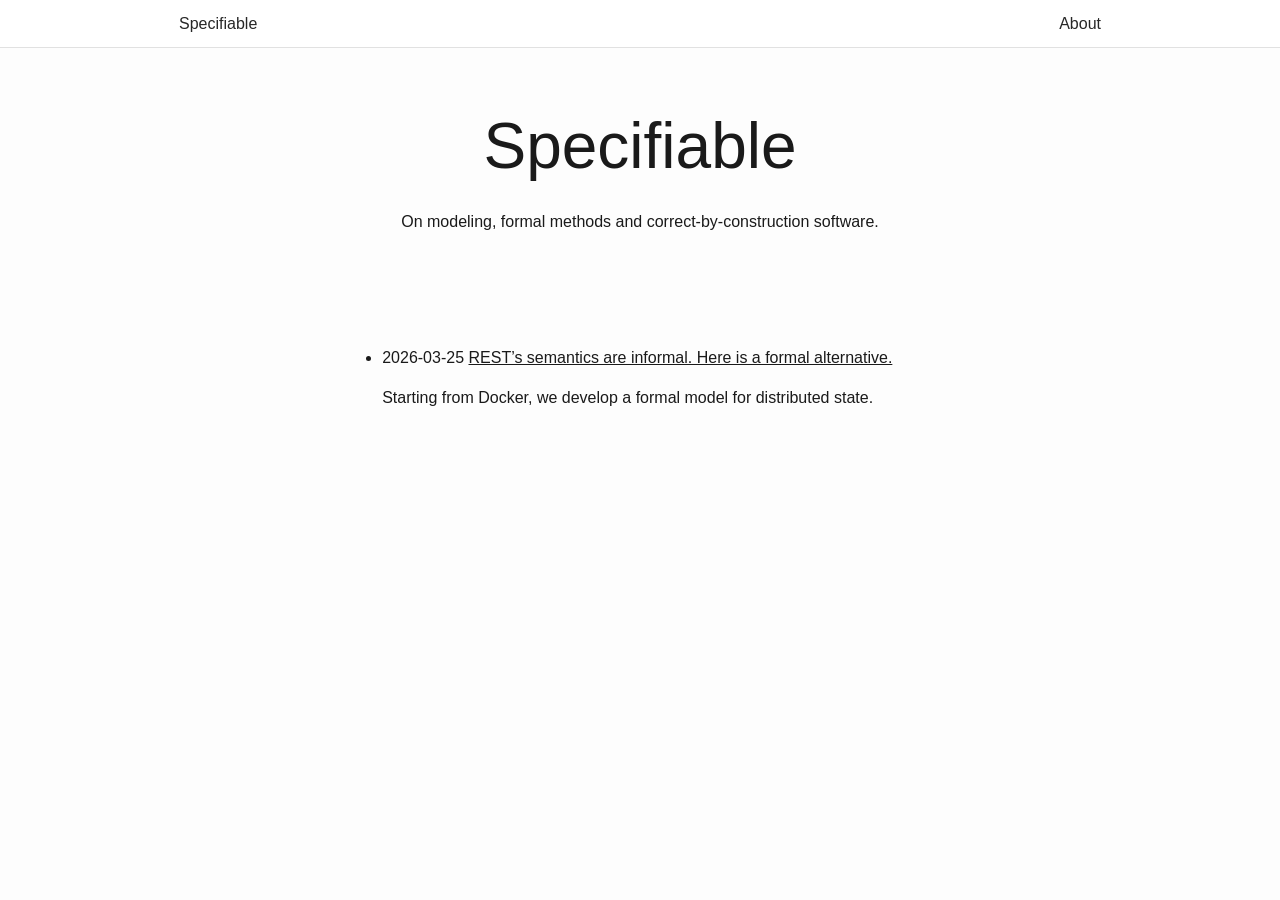
==== index.html @ 6216ee66 "deploy: 2f632dfc89223cc91a354c67f2b00ea8b266f9e5" ====
<!DOCTYPE html>
<html lang="en">
<head>
  <meta charset="utf-8">
  <meta name="viewport" content="width=device-width, initial-scale=1">
  <title>Specifiable</title>
  <!--link rel="stylesheet" href="/assets/katex/katex.min.css">
  <link rel="stylesheet" href="/assets/fonts/fonts.css">
  <link rel="stylesheet" href="/assets/style.css"-->
  <style>
    /* roboto-300 - latin */
    @font-face {
      font-display: swap; /* Check https://developer.mozilla.org/en-US/docs/Web/CSS/@font-face/font-display for other options. */
      font-family: 'Roboto';
      font-style: normal;
      font-weight: 300;
      src: url('assets/fonts/roboto-v51-latin-300.woff2') format('woff2'); /* Chrome 36+, Opera 23+, Firefox 39+, Safari 12+, iOS 10+ */
    }

    /* roboto-500 - latin */
    @font-face {
      font-display: swap; /* Check https://developer.mozilla.org/en-US/docs/Web/CSS/@font-face/font-display for other options. */
      font-family: 'Roboto';
      font-style: normal;
      font-weight: 500;
      src: url('assets/fonts/roboto-v51-latin-500.woff2') format('woff2'); /* Chrome 36+, Opera 23+, Firefox 39+, Safari 12+, iOS 10+ */
    }

    :root {
      /*
      --main-font:  ‘Roboto’, sans-serif ;
      --font-size:  1rem ;
      --header-height:  3rem ;

      fontcolor, background-color, maxwidth, margin-left, margin-right, margin-top, margin-bottom, linkcolor
      */
      --max-width:  1050px ;
    }

    /* ---- Reset ---- */
    *, *::before, *::after {
        box-sizing: border-box;
        margin: 0;
        padding: 0;
    }

    /* ---- Layout ---- */
    html {
      font-family: ‘Roboto’, sans-serif;
      font-size: 1rem;
      font-weight: 300;
      line-height: 1.5;
      color:  #1a1a1a ;
      background-color:  #fdfdfd ;
    }

    body {
      display: grid;
      grid-template-rows: auto 1fr;
      min-height: 100vh;
      margin: 0 auto;
      max-width: var(--max-width);
      padding-left:  50px ;
      padding-right:  50px ;
      padding-top:  50px ;
      padding-bottom:  50px ;
      hyphens: auto;
      overflow-wrap: break-word;
      text-rendering: optimizeLegibility;
      font-kerning: normal;
    }

    header.topheader {
      position: fixed;
      top: 0;
      left: 0;
      right: 0;
      height: 3rem;
      background: white;
      opacity: .94;
      z-index: 100;
      border-bottom: 1px solid #e0e0e0;
    }

    header nav {
      display: flex;
      justify-content: space-between;
      align-items: center;
      height: 100%;
      max-width: var(--max-width);
      margin-inline: auto;
      padding-inline: 4rem;
      gap: 2rem;
    }

    header nav div {
      display: flex;
      gap: 2rem;
    }

    header nav a {
      text-decoration: none;
      color: inherit;
    }

    main {
      /*
      display: grid;
      grid-template-columns: 1fr 3fr;
      */
      margin-top: 3rem;       /* clear the fixed header */
      max-width: 1200px;
      width: 100%;
      margin-inline: auto;    /* center on wide screens */
    }

    /* ---- Table of contents ---- */
    aside {
      padding: 2rem 1rem 2rem 2rem;
    }

    #toc {
      position: sticky;
      top: 4rem;              /* header height + small gap */
      font-size: .75rem;
      font-weight: 500;
      line-height: 1.7;
      z-index: 1;
    }
    #toc li {
      list-style: none;
    }
    #toc ul {
      padding-left: 1.3em;
    }
    #toc > ul {
      padding-left: 0;
    }
    #toc a:not(:hover) {
      text-decoration: none;
    }
    #toc a:hover {
      text-decoration: none;
      color: #2698ba;
      transition: all 0.2s ease-in-out;
    }

    /* ---- Article ---- */
    article {
      padding: 2rem 2rem 2rem 1rem;
      min-width: 0;           /* prevents grid blowout with long content */
    }

    p {
      margin: 1em 0;
    }

    .intro p {
      text-align: center;
    }

    main.home {
      display: grid;
      grid-template-columns: 1fr 3fr 1fr;
    }

    .intro, .posts {
      grid-column: 2;
    }

    .posts {
      margin-top: 5rem;
      /*max-width: 66%;*/
    }

    /*
    .posts ul {
      max-width: 60ch;
    }
    */

    a {
      color: #1a1a1a;
    }

    a:visited {
      color: #1a1a1a;
    }

    h1, h2, h3, h4, h5, h6 {
      margin-top: 1.4em;
      text-align: center;
      font-weight: 300;
    }

    h1 {
      margin-top: 0;
      font-size: 4rem;
    }

    h2 {
      font-size: 2rem;
    }

    h3 {
      font-size: 1.75rem;
    }

    h5, h6 {
      font-size: 1em;
      font-style: italic;
    }

    h6 {
      font-weight: normal;
    }

    ol, ul {
      padding-left: 1.7em;
      margin-top: 1em;
    }

    li > ol, li > ul {
      margin-top: 0;
    }

    header {
      margin-bottom: 4em;
      text-align: center;
    }

    code {
      font-family:  Menlo, Monaco, Consolas, 'Lucida Console', monospace ;
      color: #2698ba;
      background-color: #2c3237;
      padding: .2em .4em;
      font-size: 85%;
      margin: 0;
      hyphens: manual;
      border-radius: 3px;
      word-wrap: break-word;
    }

    pre {
      margin: 1em 0;
      background-color: #2c3237;
      padding: 0.5em;
      overflow: auto;
      border-radius: 5px;
    }

    pre code {
      padding: 0;
      overflow: visible;
      overflow-wrap: normal;
    }

    .sourceCode {
     background-color: transparent;
     overflow: visible;
    }

    .date {
      color: #828282;
      font-size: .875rem;
      text-align: left;
      /*margin-bottom: 0;*/
    }

    .abstract {
      text-align: left;
    }

    .abstract-title {
      text-align: center;
    }

    .filetree {
      line-height: 1;
    }
  </style>
</head>
<body>

  <header class="topheader">
    <nav>
      <a href="/">Specifiable</a>
      <div>
        <a href="/about.html">About</a>
      </div>
    </nav>
  </header>

  <main class="home">

    <section class="intro">
      <h1>Specifiable</h1>
      <p>On modeling, formal methods and correct-by-construction
software.</p>
    </section>

    <section class="posts">
      <ul>
                <li>
          <time datetime="2026-03-25">2026-03-25</time>
          <a href="posts/entity-protocol.html">REST’s semantics are
informal. Here is a formal alternative.</a>
                    <p>Starting from Docker, we develop a formal model
for distributed state.</p>
                  </li>
              </ul>
    </section>

  </main>

</body>
</html>
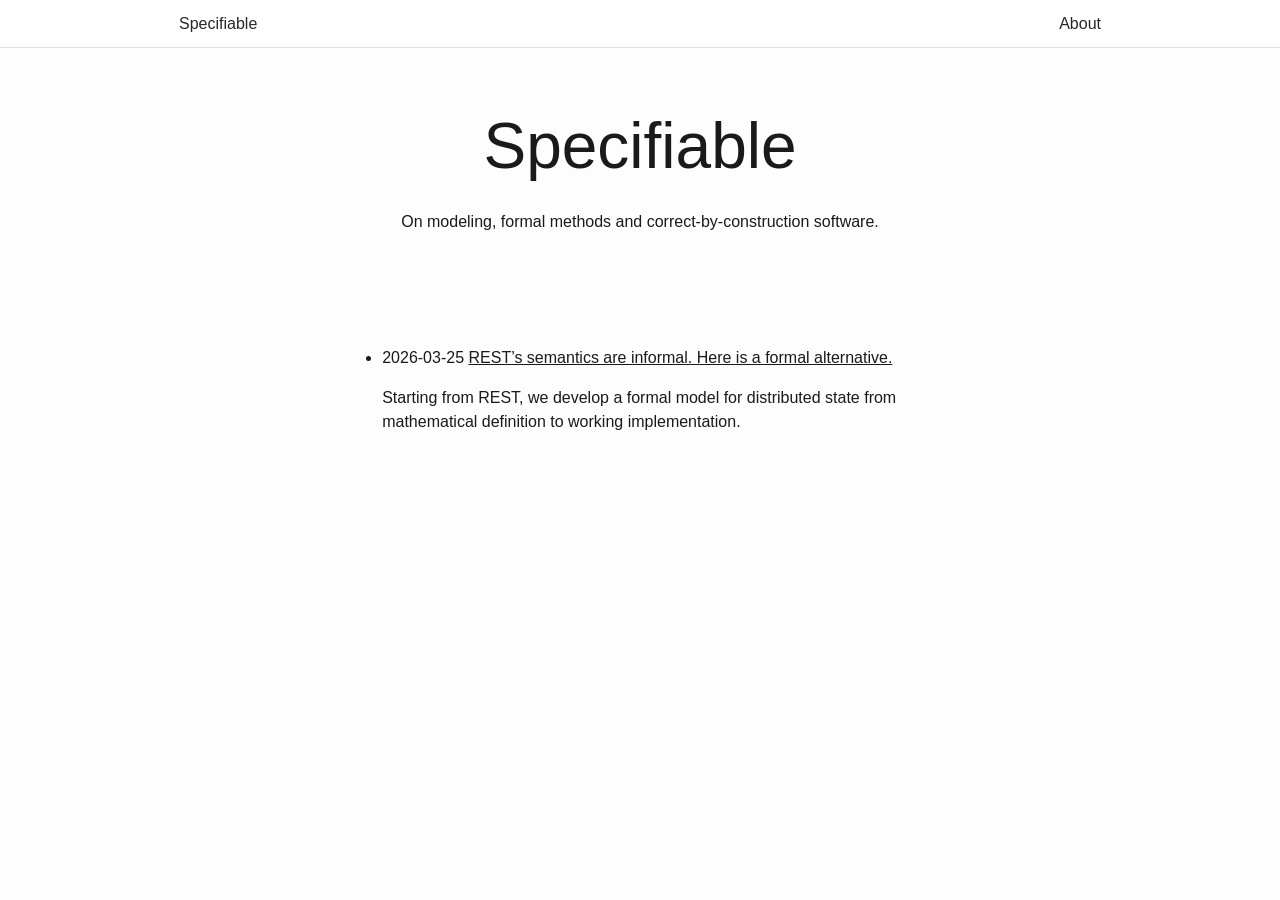
==== commit 680204c2: "deploy: d3613502676cbb1a15d4b5ff7145aa96675464ee" ====
--- a/index.html
+++ b/index.html
@@ -4,9 +4,7 @@
   <meta charset="utf-8">
   <meta name="viewport" content="width=device-width, initial-scale=1">
   <title>Specifiable</title>
-  <!--link rel="stylesheet" href="/assets/katex/katex.min.css">
-  <link rel="stylesheet" href="/assets/fonts/fonts.css">
-  <link rel="stylesheet" href="/assets/style.css"-->
+  <!--link rel="stylesheet" href="/assets/katex/katex.min.css"-->
   <style>
     /* roboto-300 - latin */
     @font-face {
@@ -27,14 +25,14 @@
     }
 
     :root {
-      /*
-      --main-font:  ‘Roboto’, sans-serif ;
-      --font-size:  1rem ;
-      --header-height:  3rem ;
-
-      fontcolor, background-color, maxwidth, margin-left, margin-right, margin-top, margin-bottom, linkcolor
-      */
       --max-width:  1050px ;
+      --font-color:  #1a1a1a ;
+      --background-color:  #fdfdfd ;
+      --padding-left:  50px ;
+      --padding-right:  50px ;
+      --padding-top:  50px ;
+      --padding-bottom:  50px ;
+      --link-color:  #1a1a1a ;
     }
 
     /* ---- Reset ---- */
@@ -50,8 +48,8 @@
       font-size: 1rem;
       font-weight: 300;
       line-height: 1.5;
-      color:  #1a1a1a ;
-      background-color:  #fdfdfd ;
+      color: var(--font-color);
+      background-color: var(--background-color);
     }
 
     body {
@@ -60,10 +58,10 @@
       min-height: 100vh;
       margin: 0 auto;
       max-width: var(--max-width);
-      padding-left:  50px ;
-      padding-right:  50px ;
-      padding-top:  50px ;
-      padding-bottom:  50px ;
+      padding-left: var(--padding-left);
+      padding-right: var(--padding-right);
+      padding-top: var(--padding-top);
+      padding-bottom: var(--padding-bottom);
       hyphens: auto;
       overflow-wrap: break-word;
       text-rendering: optimizeLegibility;
@@ -104,53 +102,12 @@
     }
 
     main {
-      /*
-      display: grid;
-      grid-template-columns: 1fr 3fr;
-      */
       margin-top: 3rem;       /* clear the fixed header */
       max-width: 1200px;
       width: 100%;
       margin-inline: auto;    /* center on wide screens */
     }
 
-    /* ---- Table of contents ---- */
-    aside {
-      padding: 2rem 1rem 2rem 2rem;
-    }
-
-    #toc {
-      position: sticky;
-      top: 4rem;              /* header height + small gap */
-      font-size: .75rem;
-      font-weight: 500;
-      line-height: 1.7;
-      z-index: 1;
-    }
-    #toc li {
-      list-style: none;
-    }
-    #toc ul {
-      padding-left: 1.3em;
-    }
-    #toc > ul {
-      padding-left: 0;
-    }
-    #toc a:not(:hover) {
-      text-decoration: none;
-    }
-    #toc a:hover {
-      text-decoration: none;
-      color: #2698ba;
-      transition: all 0.2s ease-in-out;
-    }
-
-    /* ---- Article ---- */
-    article {
-      padding: 2rem 2rem 2rem 1rem;
-      min-width: 0;           /* prevents grid blowout with long content */
-    }
-
     p {
       margin: 1em 0;
     }
@@ -170,21 +127,14 @@
 
     .posts {
       margin-top: 5rem;
-      /*max-width: 66%;*/
-    }
-
-    /*
-    .posts ul {
-      max-width: 60ch;
-    }
-    */
+    }
 
     a {
-      color: #1a1a1a;
+      color: var(--link-color);
     }
 
     a:visited {
-      color: #1a1a1a;
+      color: var(--link-color);
     }
 
     h1, h2, h3, h4, h5, h6 {
@@ -232,7 +182,7 @@
     code {
       font-family:  Menlo, Monaco, Consolas, 'Lucida Console', monospace ;
       color: #2698ba;
-      background-color: #2c3237;
+      background-color: #c8c9ca;
       padding: .2em .4em;
       font-size: 85%;
       margin: 0;
@@ -243,7 +193,7 @@
 
     pre {
       margin: 1em 0;
-      background-color: #2c3237;
+      background-color: #c8c9ca;
       padding: 0.5em;
       overflow: auto;
       border-radius: 5px;
@@ -305,8 +255,9 @@
           <time datetime="2026-03-25">2026-03-25</time>
           <a href="posts/entity-protocol.html">REST’s semantics are
 informal. Here is a formal alternative.</a>
-                    <p>Starting from Docker, we develop a formal model
-for distributed state.</p>
+                    <p>Starting from REST, we develop a formal model for
+distributed state from mathematical definition to working
+implementation.</p>
                   </li>
               </ul>
     </section>
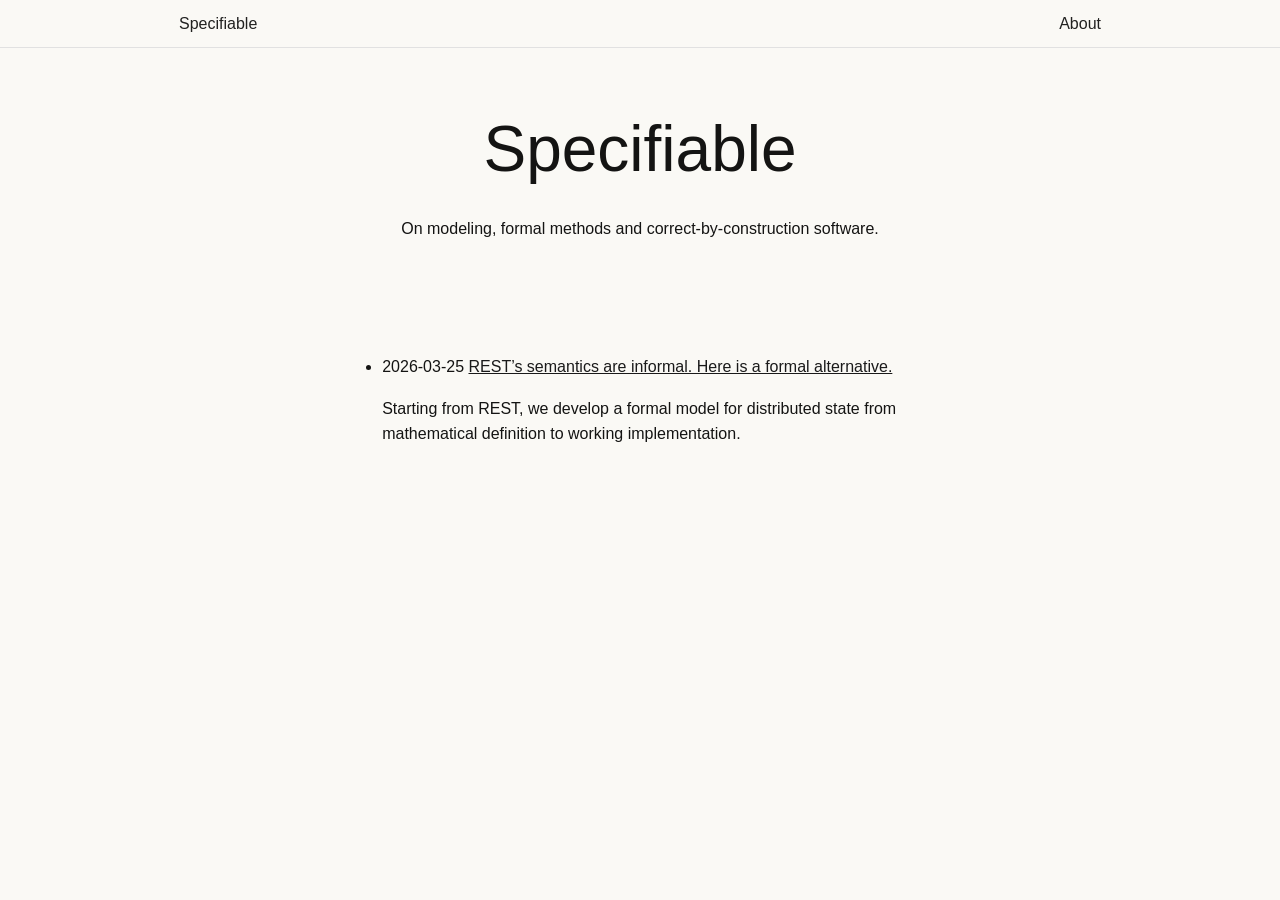
==== commit b5690e6c: "deploy: 0f7b5cd749ccf4ba6dced91331e202e2b00ba1a9" ====
--- a/index.html
+++ b/index.html
@@ -8,7 +8,7 @@
   <style>
     /* roboto-300 - latin */
     @font-face {
-      font-display: swap; /* Check https://developer.mozilla.org/en-US/docs/Web/CSS/@font-face/font-display for other options. */
+      font-display: swap;
       font-family: 'Roboto';
       font-style: normal;
       font-weight: 300;
@@ -17,7 +17,7 @@
 
     /* roboto-500 - latin */
     @font-face {
-      font-display: swap; /* Check https://developer.mozilla.org/en-US/docs/Web/CSS/@font-face/font-display for other options. */
+      font-display: swap;
       font-family: 'Roboto';
       font-style: normal;
       font-weight: 500;
@@ -25,14 +25,35 @@
     }
 
     :root {
+      --fg:  #141413 ;
+      --bg:  #faf9f5 ;
+      --headerfg:  var(--bg) ;
+      --monofg:  #8a2424 ;
+      --monobg:  #f0efec ;
+      --borderbg:  #d1cfcd ;
+      --codefg:  #14181F ;
+      --tocfg:  #3D3D3A ;
+      --linkfg:  #1a1a1a ;
       --max-width:  1050px ;
-      --font-color:  #1a1a1a ;
-      --background-color:  #fdfdfd ;
       --padding-left:  50px ;
       --padding-right:  50px ;
       --padding-top:  50px ;
       --padding-bottom:  50px ;
-      --link-color:  #1a1a1a ;
+      --mono-font:  Menlo, Monaco, Consolas, 'Lucida Console', monospace ;
+    }
+
+    /* dark theme */
+    @media (prefers-color-scheme: dark) {
+      :root {
+        --fg:  #faf9f5 ;
+        --bg:  #262624 ;
+        --monofg:  #fe8181 ;
+        --monobg:  #2b2b29 ;
+        --borderbg:  #484844 ;
+        --codefg:  #eaecf0 ;
+        --tocfg:  #C2C0B6 ;
+        --linkfg:  #faf9f5 ;
+      }
     }
 
     /* ---- Reset ---- */
@@ -47,9 +68,9 @@
       font-family: ‘Roboto’, sans-serif;
       font-size: 1rem;
       font-weight: 300;
-      line-height: 1.5;
-      color: var(--font-color);
-      background-color: var(--background-color);
+      line-height: 1.6;
+      color: var(--fg);
+      background-color: var(--bg);
     }
 
     body {
@@ -74,7 +95,7 @@
       left: 0;
       right: 0;
       height: 3rem;
-      background: white;
+      background: var(--headerfg);
       opacity: .94;
       z-index: 100;
       border-bottom: 1px solid #e0e0e0;
@@ -101,134 +122,64 @@
       color: inherit;
     }
 
-    main {
-      margin-top: 3rem;       /* clear the fixed header */
-      max-width: 1200px;
-      width: 100%;
-      margin-inline: auto;    /* center on wide screens */
-    }
-
     p {
       margin: 1em 0;
     }
 
-    .intro p {
-      text-align: center;
-    }
-
-    main.home {
-      display: grid;
-      grid-template-columns: 1fr 3fr 1fr;
-    }
-
-    .intro, .posts {
-      grid-column: 2;
-    }
-
-    .posts {
-      margin-top: 5rem;
-    }
-
     a {
-      color: var(--link-color);
+      color: var(--linkfg);
     }
 
     a:visited {
-      color: var(--link-color);
-    }
-
-    h1, h2, h3, h4, h5, h6 {
-      margin-top: 1.4em;
-      text-align: center;
-      font-weight: 300;
-    }
-
-    h1 {
-      margin-top: 0;
-      font-size: 4rem;
-    }
-
-    h2 {
-      font-size: 2rem;
-    }
-
-    h3 {
-      font-size: 1.75rem;
-    }
-
-    h5, h6 {
-      font-size: 1em;
-      font-style: italic;
-    }
-
-    h6 {
-      font-weight: normal;
-    }
-
-    ol, ul {
-      padding-left: 1.7em;
-      margin-top: 1em;
-    }
-
-    li > ol, li > ul {
-      margin-top: 0;
+      color: var(--linkfg);
     }
 
     header {
       margin-bottom: 4em;
       text-align: center;
-    }
-
-    code {
-      font-family:  Menlo, Monaco, Consolas, 'Lucida Console', monospace ;
-      color: #2698ba;
-      background-color: #c8c9ca;
-      padding: .2em .4em;
-      font-size: 85%;
-      margin: 0;
-      hyphens: manual;
-      border-radius: 3px;
-      word-wrap: break-word;
-    }
-
-    pre {
-      margin: 1em 0;
-      background-color: #c8c9ca;
-      padding: 0.5em;
-      overflow: auto;
-      border-radius: 5px;
-    }
-
-    pre code {
-      padding: 0;
-      overflow: visible;
-      overflow-wrap: normal;
-    }
-
-    .sourceCode {
-     background-color: transparent;
-     overflow: visible;
-    }
-
-    .date {
-      color: #828282;
-      font-size: .875rem;
-      text-align: left;
-      /*margin-bottom: 0;*/
-    }
-
-    .abstract {
-      text-align: left;
-    }
-
-    .abstract-title {
-      text-align: center;
-    }
-
-    .filetree {
-      line-height: 1;
-    }
-  </style>
+    }    main {
+       margin-top: 3rem;       /* clear the fixed header */
+       max-width: 1200px;
+       width: 100%;
+       margin-inline: auto;    /* center on wide screens */
+     }
+
+     p {
+       margin: 1em 0;
+     }
+
+     .intro p {
+       text-align: center;
+     }
+
+     main.home {
+       display: grid;
+       grid-template-columns: 1fr 3fr 1fr;
+     }
+
+     .intro, .posts {
+       grid-column: 2;
+     }
+
+     .posts {
+       margin-top: 5rem;
+     }
+
+     h1 {
+       margin-top: 0;
+       text-align: center;
+       font-size: 4rem;
+       font-weight: 300;
+     }
+
+     ol, ul {
+       padding-left: 1.7em;
+       margin-top: 1em;
+     }
+
+     li > ol, li > ul {
+       margin-top: 0;
+     }  </style>
 </head>
 <body>
 
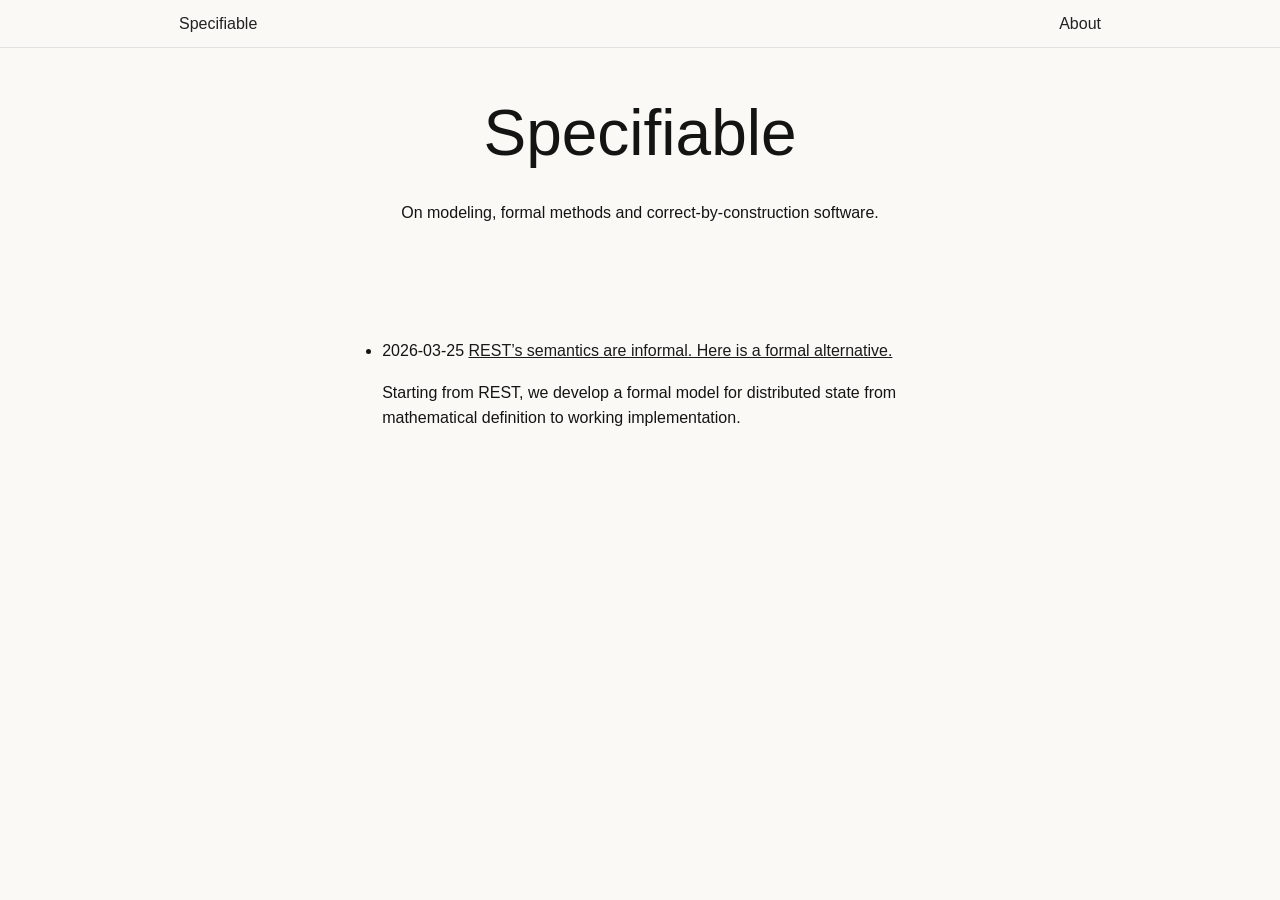
==== commit 7c96e17b: "deploy: 48a200e049299e7b8d7f7e597f25fa30190ea24f" ====
--- a/index.html
+++ b/index.html
@@ -3,56 +3,64 @@
 <head>
   <meta charset="utf-8">
   <meta name="viewport" content="width=device-width, initial-scale=1">
+  <link rel="preload" href="/assets/fonts/roboto-v51-latin-300.woff2" as="font" type="font/woff2" crossorigin>
+  <link rel="preload" href="/assets/fonts/roboto-v51-latin-500.woff2" as="font" type="font/woff2" crossorigin>
+  <meta name="robots" content="index, follow">
+  <meta property="og:url" content="https://jskri.github.io/">
+  <meta property="og:image" content="https://jskri.github.io/assets/img/favicon.svg">
+  <meta name="twitter:card" content="summary">
+  <link rel="canonical" href="https://jskri.github.io/">
+  <link rel="icon" href="/assets/img/favicon.svg">
+  <meta name="description" content="On modeling, formal methods and correct-by-construction software.">
+  <meta property="og:title" content="Specifiable">
+  <meta property="og:description" content="On modeling, formal methods and correct-by-construction software.">
+  <meta property="og:type" content="website">
   <title>Specifiable</title>
-  <!--link rel="stylesheet" href="/assets/katex/katex.min.css"-->
   <style>
-    /* roboto-300 - latin */
     @font-face {
       font-display: swap;
       font-family: 'Roboto';
       font-style: normal;
       font-weight: 300;
-      src: url('assets/fonts/roboto-v51-latin-300.woff2') format('woff2'); /* Chrome 36+, Opera 23+, Firefox 39+, Safari 12+, iOS 10+ */
-    }
-
-    /* roboto-500 - latin */
+      src: url('/assets/fonts/roboto-v51-latin-300.woff2') format('woff2');
+    }
     @font-face {
       font-display: swap;
       font-family: 'Roboto';
       font-style: normal;
       font-weight: 500;
-      src: url('assets/fonts/roboto-v51-latin-500.woff2') format('woff2'); /* Chrome 36+, Opera 23+, Firefox 39+, Safari 12+, iOS 10+ */
+      src: url('/assets/fonts/roboto-v51-latin-500.woff2') format('woff2');
     }
 
     :root {
-      --fg:  #141413 ;
-      --bg:  #faf9f5 ;
-      --headerfg:  var(--bg) ;
-      --monofg:  #8a2424 ;
-      --monobg:  #f0efec ;
-      --borderbg:  #d1cfcd ;
-      --codefg:  #14181F ;
-      --tocfg:  #3D3D3A ;
-      --linkfg:  #1a1a1a ;
-      --max-width:  1050px ;
-      --padding-left:  50px ;
-      --padding-right:  50px ;
-      --padding-top:  50px ;
-      --padding-bottom:  50px ;
-      --mono-font:  Menlo, Monaco, Consolas, 'Lucida Console', monospace ;
+      --fg: #141413;
+      --bg: #faf9f5;
+      --headerfg: var(--bg);
+      --monofg: #8a2424;
+      --monobg: #f0efec;
+      --borderbg: #d1cfcd;
+      --codefg: #14181F;
+      --tocfg: #3D3D3A;
+      --linkfg: #1a1a1a;
+      --max-width: 1050px;
+      --padding-left: 50px;
+      --padding-right: 50px;
+      --padding-top: 50px;
+      --padding-bottom: 50px;
+      --mono-font: Menlo, Monaco, Consolas, 'Lucida Console', monospace;
     }
 
     /* dark theme */
     @media (prefers-color-scheme: dark) {
       :root {
-        --fg:  #faf9f5 ;
-        --bg:  #262624 ;
-        --monofg:  #fe8181 ;
-        --monobg:  #2b2b29 ;
-        --borderbg:  #484844 ;
-        --codefg:  #eaecf0 ;
-        --tocfg:  #C2C0B6 ;
-        --linkfg:  #faf9f5 ;
+        --fg: #faf9f5;
+        --bg: #262624;
+        --monofg: #fe8181;
+        --monobg: #2b2b29;
+        --borderbg: #484844;
+        --codefg: #eaecf0;
+        --tocfg: #C2C0B6;
+        --linkfg: #faf9f5;
       }
     }
 
@@ -74,19 +82,23 @@
     }
 
     body {
-      display: grid;
-      grid-template-rows: auto 1fr;
       min-height: 100vh;
       margin: 0 auto;
-      max-width: var(--max-width);
-      padding-left: var(--padding-left);
-      padding-right: var(--padding-right);
-      padding-top: var(--padding-top);
-      padding-bottom: var(--padding-bottom);
+      padding: 1rem;
       hyphens: auto;
       overflow-wrap: break-word;
       text-rendering: optimizeLegibility;
       font-kerning: normal;
+    }
+
+    @media (min-width: 769px) {
+      body {
+        max-width: var(--max-width);
+        padding-left: var(--padding-left);
+        padding-right: var(--padding-right);
+        padding-top: var(--padding-top);
+        padding-bottom: var(--padding-bottom);
+      }
     }
 
     header.topheader {
@@ -137,52 +149,54 @@
     header {
       margin-bottom: 4em;
       text-align: center;
-    }    main {
-       margin-top: 3rem;       /* clear the fixed header */
-       max-width: 1200px;
-       width: 100%;
-       margin-inline: auto;    /* center on wide screens */
-     }
-
-     p {
-       margin: 1em 0;
-     }
-
-     .intro p {
-       text-align: center;
-     }
-
-     main.home {
-       display: grid;
-       grid-template-columns: 1fr 3fr 1fr;
-     }
-
-     .intro, .posts {
-       grid-column: 2;
-     }
-
-     .posts {
-       margin-top: 5rem;
-     }
-
-     h1 {
-       margin-top: 0;
-       text-align: center;
-       font-size: 4rem;
-       font-weight: 300;
-     }
-
-     ol, ul {
-       padding-left: 1.7em;
-       margin-top: 1em;
-     }
-
-     li > ol, li > ul {
-       margin-top: 0;
-     }  </style>
+    }
+    main {
+      margin-top: 4rem;       /* clear the fixed header */
+    }
+
+    @media (min-width: 769px) {
+      main {
+        margin-top: 2rem;
+        max-width: 1200px;
+        width: 100%;
+        margin-inline: auto;    /* center on wide screens */
+      }
+
+      main.home {
+        display: grid;
+        grid-template-columns: 1fr 3fr 1fr;
+      }
+
+      .intro, .posts {
+        grid-column: 2;
+      }
+    }
+
+    .intro p {
+      text-align: center;
+    }
+
+    .posts {
+      margin-top: 5rem;
+    }
+
+    h1 {
+      margin-top: 0;
+      text-align: center;
+      font-size: 4rem;
+      font-weight: 300;
+    }
+
+    ol, ul {
+      padding-left: 1.7em;
+      margin-top: 1em;
+    }
+
+    li > ol, li > ul {
+      margin-top: 0;
+    }  </style>
 </head>
 <body>
-
   <header class="topheader">
     <nav>
       <a href="/">Specifiable</a>
@@ -191,24 +205,19 @@
       </div>
     </nav>
   </header>
-
   <main class="home">
 
     <section class="intro">
       <h1>Specifiable</h1>
-      <p>On modeling, formal methods and correct-by-construction
-software.</p>
+      <p>On modeling, formal methods and correct-by-construction software.</p>
     </section>
 
     <section class="posts">
       <ul>
                 <li>
           <time datetime="2026-03-25">2026-03-25</time>
-          <a href="posts/entity-protocol.html">REST’s semantics are
-informal. Here is a formal alternative.</a>
-                    <p>Starting from REST, we develop a formal model for
-distributed state from mathematical definition to working
-implementation.</p>
+          <a href="/posts/entity-protocol.html">REST’s semantics are informal. Here is a formal alternative.</a>
+                    <p>Starting from REST, we develop a formal model for distributed state from mathematical definition to working implementation.</p>
                   </li>
               </ul>
     </section>
